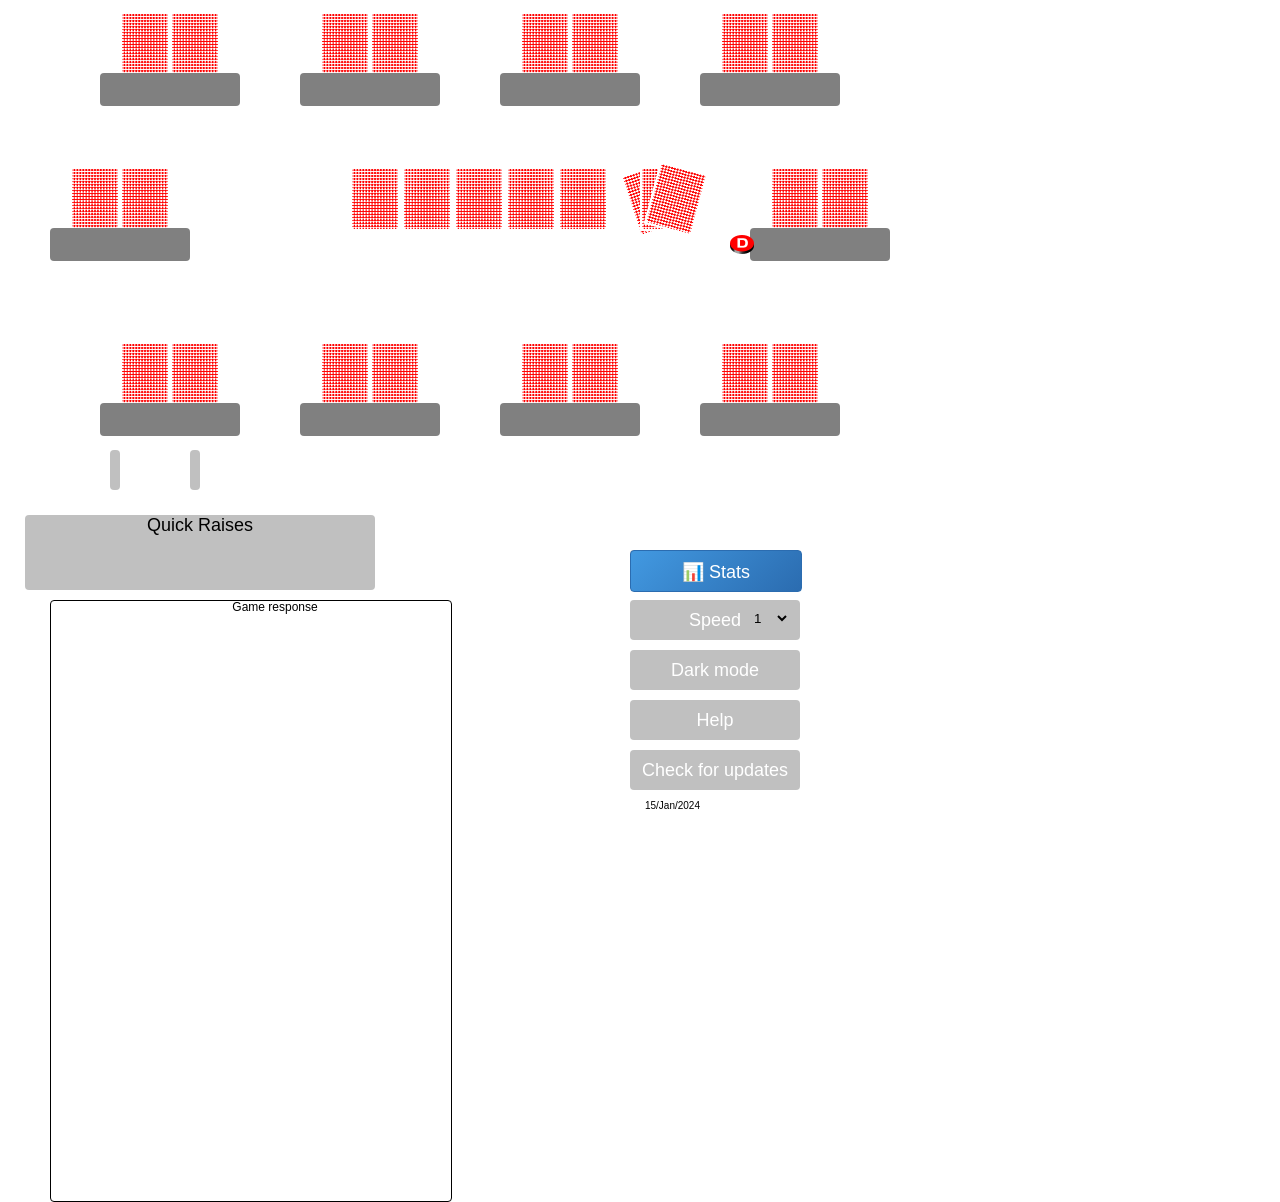
==== poker.html @ aac0b5a4 "Initial commit: JS_CSS_Poker base game" ====
<!doctype html>
<html lang="en">
<head>
   <title>The Poker Game</title>
   <meta http-equiv="Content-type" content="text/html; charset=utf-8" />
   <link rel="stylesheet" href="static/css/text.css" type="text/css">
   <!-- -->
   <link rel="stylesheet" href="static/css/poker.css" type="text/css">

   <link rel="shortcut icon" href="static/images/chip5.png" />
   <link rel="stylesheet" href="static/css/phone.css" type="text/css"
         media="only screen and (max-width: 1400px)">
   <script charset="UTF-8" src=static/js/jsholdem/poker.js></script>
   <script charset="UTF-8" src=static/js/jsholdem/hands.js></script>
   <script charset="UTF-8" src=static/js/jsholdem/bot.js></script>
   <script charset="UTF-8" src=static/js/gui_if.js></script>
   <!-- Coach Overlay -->
   <link rel="stylesheet" href="static/css/coach-overlay.css">
   <script src="static/js/coach-overlay.js"></script>
</head>
<body onload="parent.init()">
    <div id="poker_table" class="poker-table" data-uid="">
        <div id="seat0" class="seat">
            <div class="holecards">
                <div class="card holecard1"></div>
                <div class="card holecard2"></div>
            </div>
            <div class="name-chips">
                <div class="player-name"></div>
                <div class="chips"></div>
            </div>
            <div class="bet"></div>
        </div>
        <div id="seat1" class="seat">
            <div class="holecards">
                <div class="card holecard1"></div>
                <div class="card holecard2"></div>
            </div>
            <div class="name-chips">
                <div class="player-name"></div>
                <div class="chips"></div>
            </div>
            <div class="bet"></div>
        </div>
        <div id="seat2" class="seat">
            <div class="holecards">
                <div class="card holecard1"></div>
                <div class="card holecard2"></div>
            </div>
            <div class="name-chips">
                <div class="player-name"></div>
                <div class="chips"></div>
            </div>
            <div class="bet"></div>
        </div>
        <div id="seat3" class="seat">
            <div class="holecards">
                <div class="card holecard1"></div>
                <div class="card holecard2"></div>
            </div>
            <div class="name-chips">
                <div class="player-name"></div>
                <div class="chips"></div>
            </div>
            <div class="bet"></div>
        </div>
        <div id="seat4" class="seat">
            <div class="holecards">
                <div class="card holecard1"></div>
                <div class="card holecard2"></div>
            </div>
            <div class="name-chips">
                <div class="player-name"></div>
                <div class="chips"></div>
            </div>
            <div class="bet"></div>
        </div>
        <div id="seat5" class="seat">
            <div class="holecards">
                <div class="card holecard1"></div>
                <div class="card holecard2"></div>
            </div>
            <div class="name-chips">
                <div class="player-name"></div>
                <div class="chips"></div>
            </div>
            <div class="bet"></div>
        </div>
        <div id="seat6" class="seat">
            <div class="holecards">
                <div class="card holecard1"></div>
                <div class="card holecard2"></div>
            </div>
            <div class="name-chips">
                <div class="player-name"></div>
                <div class="chips"></div>
            </div>
            <div class="bet"></div>
        </div>
        <div id="seat7" class="seat">
            <div class="holecards">
                <div class="card holecard1"></div>
                <div class="card holecard2"></div>
            </div>
            <div class="name-chips">
                <div class="player-name"></div>
                <div class="chips"></div>
            </div>
            <div class="bet"></div>
        </div>
        <div id="seat8" class="seat">
            <div class="holecards">
                <div class="card holecard1"></div>
                <div class="card holecard2"></div>
            </div>
            <div class="name-chips">
                <div class="player-name"></div>
                <div class="chips"></div>
            </div>
            <div class="bet"></div>
        </div>
        <div id="seat9" class="seat">
            <div class="holecards">
                <div class="card holecard1"></div>
                <div class="card holecard2"></div>
            </div>
            <div class="name-chips">
                <div class="player-name"></div>
                <div class="chips"></div>
            </div>
            <div class="bet"></div>
        </div>
        <div id="board">
            <div id="flop1" class="card boardcard"></div>
            <div id="flop2" class="card boardcard"></div>
            <div id="flop3" class="card boardcard"></div>
            <div id="turn" class="card boardcard"></div>
            <div id="river" class="card boardcard"></div>
            <div id="burn1" class="card boardcard"></div>
            <div id="burn2" class="card boardcard"></div>
            <div id="burn3" class="card boardcard"></div>
        </div>
        <div id="pot">
            <div id="current-pot"></div>
            <div id="total-pot"></div>
        </div>
    </div>
    <div id="button" class="seat6-button"></div>
    <div id="history"></div>
    <div id="action-options">
        <div id="fold-button" class="action-button"></div>
        <div id="call-button" class="action-button"></div>
    </div>
    <div id="setup-options">
        <div id="name-button" class="setup-button">Name</div>
        <div id="speed-button" class="setup-button">Speed
           <div id="speed-selector">
              <select id="speed-options">
                 <option value="0">1</option>
                 <option value="1">2</option>
                 <option value="2">3</option>
                 <option value="3">4</option>
                 <option value="4">5</option>
              </select>
           </div>
        </div>
        <div id="mode-button" class="setup-button">Dark mode</div>
        <div id="help-button" class="setup-button">Help</div>
        <div id="check-button" class="setup-button">Check for updates</div>
    </div>
    <div id="quick-raises">Quick Raises</div>
    <div id="game-response" class="response-normal">Game response</div>
    <div id="production-code">15/Jan/2024</div>
    <div id="modal-box"></div>
</body>
</html>
---- static/css/text.css ----
/* - for - */

h1 {
    font-family: Garamond, Baskerville, Baskerville Old Face, Hoefler Text, Times New Roman, serif;
    font-size: 24px;
    font-style: normal;
    font-variant: normal;
    font-weight: 500;
    line-height: 26.4px;
}
h2 {
    font-family: Garamond, Baskerville, Baskerville Old Face, Hoefler Text, Times New Roman, serif;
    font-size: 18px;
    font-style: normal;
    font-variant: normal;
    font-weight: 500;
    line-height: 20px;
    padding-top: 10px;
}
h3 {
    font-family: Garamond, Baskerville, Baskerville Old Face, Hoefler Text, Times New Roman, serif;
    font-size: 14px;
    font-style: normal;
    font-variant: normal;
    font-weight: 500;
    line-height: 15.4px;
}
p {
    font-family: Garamond, Baskerville, Baskerville Old Face, Hoefler Text, Times New Roman, serif;
    font-size: 14px;
    font-style: normal;
    font-variant: normal;
    font-weight: 400;
    line-height: 20px;
}
blockquote {
    font-family: Garamond, Baskerville, Baskerville Old Face, Hoefler Text, Times New Roman, serif;
    font-size: 21px;
    font-style: normal;
    font-variant: normal;
    font-weight: 400;
    line-height: 30px;
}
pre {
    font-family: Garamond, Baskerville, Baskerville Old Face, Hoefler Text, Times New Roman, serif;
    font-size: 13px;
    font-style: normal;
    font-variant: normal;
    font-weight: 400;
    line-height: 18.5667px;
}


#header-wrapper {
    background-color: #f0f2f3;
    margin: 50px 0 0;
    padding: 50px;
}

#header h1 {
    color: #2d2d2d;
    font: 300 48px / 56px source-sans-pro, sans-serif;
    margin: 0;
    text-align: center;
}

#header p {
    color: #5a5a5c;
    font: 300 24px / 36px source-sans-pro, sans-serif;
    text-align: center;
    width: 70%;
    margin: 20px auto 80px;
}

.row {
    padding: 0 20px;
}

#download {
    text-align: center;
}

.button {
    background-color: #008CBA;
    color: #fff;
    padding: 10px;
    font-size: 1.7em;
    font-weight: 400;
    margin: 0;
    text-align: center;
    border-radius: 8px;
}

.button1 {
    background-color: #008CBA;
    color: #fff;
    padding: 5px;
    text-align: center;
    border-radius: 8px;
}

#sub-wrapper {
    padding: 70px 0 0;
}

#sub-wrapper h2 {
    font: 300 24px source-sans-pro, sans-serif;
    margin-bottom: 22px;
}


.intro p {
    color: #4d4d4d;
    font-size: 27px;
    font-weight: 300;
    line-height: 42px;
    margin: 0 auto 80px;
}

.sub-intro p {
    color: #4f4f52;
    font: 300 18px / 30px source-sans-pro, sans-serif;
    margin-bottom: 30px;
    text-rendering: optimizeLegibility;
}

.last-row {
    padding-bottom: 50px;
}
.on-white {
    color: #8a8b8c;
}
---- static/css/poker.css ----
html {
    font-family: sans-serif;
}


.poker-table {
    background-repeat: no-repeat;
    left: 100px;
    position: absolute;
    height: 411px;
    width: 745px;
}

.seat {
    height: 150px;
    position: absolute;
    width: 150px;
}

#button {
    background-image: url('../images/dealerbutton.png');
    background-repeat: no-repeat;
    background-size: 100%;
    height: 19px;
    position: absolute;
    width: 24px;
}

.name-chips {
    background-color: gray;
    border-radius: 4px;
    color: white;
    font-size: 14px;
    height: 33px;
    position: absolute;
    text-align: center;
    top: 65px;
    width: 140px;
}

.player-name {
    width: 100%;
}

.card {
    background-image: url('../images/cardback.png');
    background-size: 100%;
    border-radius: 4px;
    height: 73px;
    width: 50px;
}

.card:hover {
    scale: 1.5;
    translate: 0% -40%
}

.holecards {
    float: left;
    height: 73px;
    left: 20px;
    position: absolute;
    top: 3px;
    width: 102px;
}

.holecard1 {
    left: 0px;
    position: absolute;
}

.holecard2 {
    left: 50px;
    position: absolute;
}


.bet {
    color: white;
    font-size: 12px;
    left: 40px;
    position: absolute;
    top: 0px;
    text-shadow: -1px 0     black, 0 1px     black, 1px 0     black, 0 -1px     black;
    text-shadow: -1px 0 1px black, 0 1px 1px black, 1px 0 1px black, 0 -1px 1px black;
}

#seat0 {
    left: 0px;
    top:  330px;
}
.seat0-button {
    left: 235px;
    top:  410px;
}
#seat0 .bet {
    top: -20px;
}

#seat1 {
    left:  -50px;
    top: 155px;
}
.seat1-button {
    left: 185px;
    top:  235px;
}
#seat1 .bet {
    top: 100px;
}

#seat2 {
    left: 0px;
    top:  0px;
}
.seat2-button {
    left: 235px;
    top:   80px;
}
#seat2 .bet {
    top: 100px;
}

#seat3 {
    left: 200px;
    top:    0px;
}

.seat3-button {
    left: 280px;
    top:   80px;
}
#seat3 .bet {
    top: 100px;
}

#seat4 {
    left: 400px;
    top:    0px;
}

.seat4-button {
    left: 480px;
    top:   80px;
}
#seat4 .bet {
    top: 100px;
}

#seat5 {
    left: 600px;
    top:    0px;
}

.seat5-button {
    left: 680px;
    top:   80px;
}
#seat5 .bet {
    top: 100px;
}

#seat6 {
    left: 650px;
    top:  155px;
}
.seat6-button {
    left: 730px;
    top:  235px;
}
#seat6 .bet {
    top: 100px;
}

#seat7 {
    left: 600px;
    top:  330px;
}
.seat7-button {
    left: 680px;
    top:  410px;
}
#seat7 .bet {
    top: -20px;
}

#seat8 {
    left: 400px;
    top:  330px;
}
.seat8-button {
    left: 480px;
    top:  410px;
}
#seat8 .bet {
    top: -20px;
}

#seat9 {
    left: 200px;
    top:  330px;
}
.seat9-button {
    left: 280px;
    top:  410px;
}
#seat9 .bet {
    top: -20px;
}


#board {
    left: 250px;
    position: absolute;
    top:  168px;
}

#pot {
    color: white;
    font-size: 16px;
    left: 325px;
    position: absolute;
    text-align: center;
    top: 245px;
}

.boardcard {
    height: 73px;
    left: 0px;
    background-repeat: no-repeat;
    position: absolute;
    top: -10px;
    width: 50px;
}

#flop1 {
}

#flop2 {
    left: 52px;
}

#flop3 {
    left: 104px;
}

#turn {
    left: 156px;
}

#river {
    left: 208px;
}

#burn1 {
    left: 280px;
    rotate: -18deg;
}
#burn2 {
    left: 290px;
}
#burn3 {
    left: 300px;
    rotate: 15deg;
}

#action-options {
    height: 100px;
    left: 110px;
    position: absolute;
    top: 450px;
    width: 500px;
}

.action-button {
    background-color: silver;
    border-radius: 4px;
    color: white;
    cursor: pointer;
    font-size: 18px;
    height: 30px;
    left: 0px;
    padding: 10px 5px 0 5px;
    position: absolute;
    top: 0px;
}

#setup-options {
    height: 400px;
    left: 900px;
    position: absolute;
    top: 400px;
    width: 200px;
}

.setup-button {
    background-color: silver;
    border-radius: 4px;
    color: white;
    cursor: pointer;
    font-size: 18px;
    height: 30px;
    left: 0px;
    padding: 10px 5px 0px 5px;
    position: absolute;
    text-align: center;
    top: 0px;
    width: 160px;
}
.setup-button:hover {
    box-shadow: 3px 3px 4px #000000;
}

#speed-button {
    cursor: default;
    top: 50px;
}

select {
    background-color: silver;
    background: silver;
    border-radius: 4px;
    border: none;
    cursor: pointer;
    position: absolute;
    right: 10px;
    top: 10px;
    width: 3em;
}

#mode-button {
    top: 100px;
}

#help-button {
    top: 150px;
}

#check-button {
    top: 200px;
}

#history {
    border-color: black;
    border-radius: 4px;
    border-style: solid;
    border-width: 1px;
    font-size: 10px;
    height: 600px;
    left: 50px;
    position: absolute;
    top: 600px;
    width: 400px;
}

#game-response {
    border: none;
    color: black;
    font-size: 12px;
    height: 300px;
    left: 900px;
    position: absolute;
    text-align: center;
    top: 5px;
    width: 600px;
}

#production-code {
    color: black;
    font-size: 10px;
    height: 20px;
    left: 900px;
    position: absolute;
    text-align: right;
    top: 310px;
    width: 600px;
}

.response-normal {
    background-color: transparent;
}


.response-warning {
    background-color: #FF0000;
}

#fold-button:hover {
    box-shadow: 3px 3px 4px #000000;
}

#call-button {
    left: 80px;
}

#call-button:hover {
    box-shadow: 3px 3px 4px #000000;
}

#quick-raises {
    background-color: silver;
    border-radius: 4px;
    font-size: 18px;
    height: 75px;
    left: 25px;
    position: absolute;
    text-align: center;
    top: 515px;
    width: 350px;
}
#quick-raises a:link {
    color: white;
    text-decoration: none;
}
#quick-raises a:hover {
    color: white;
    text-shadow: 3px 3px 4px #000000;
}


#modal-box {
    background-color: silver;
    display: none;
    font-size: 12px;
    height: 100%;
    left: 0px;
    overflow: auto; /* Enable scroll */
    position: fixed;
    text-align: center;
    top: 0px;
    width: 100%;
    z-index: 1;  /* Stay on top */
}

#modal-box a:link {
    color: white;
    text-decoration: none;
}
#modal-box a:hover {
    color: white;
    text-shadow: 3px 3px 4px #000000;
}
---- static/css/phone.css ----
@media only screen and (max-width:1400px), only screen and (max-device-width: 840px) {

#setup-options {
    height: 400px;
    left: 630px;
    position: absolute;
    top: 550px;
    width: 160px;
}


#game-response {
    border: none;
    color: black;
    font-size: 12px;
    height: 150px;
    left: 25px;
    position: absolute;
    text-align: center;
    top: 600px;
    width: 500px;
}

#production-code {
    color: black;
    font-size: 10px;
    height: 20px;
    left: 100px;
    position: absolute;
    text-align: right;
    top: 800px;
    width: 600px;
}
---- static/css/coach-overlay.css ----
/* Coach Overlay Styles for Poker Trainer V2 */

.coach-overlay {
    position: fixed;
    top: 0;
    left: 0;
    width: 100%;
    height: 100%;
    background-color: rgba(0, 0, 0, 0.8);
    display: flex;
    justify-content: center;
    align-items: center;
    z-index: 10000;
    font-family: Arial, sans-serif;
}

.coach-modal {
    background: linear-gradient(135deg, #1e2328 0%, #2d3439 100%);
    border-radius: 15px;
    box-shadow: 0 10px 30px rgba(0, 0, 0, 0.5);
    max-width: 800px;
    max-height: 80vh;
    overflow-y: auto;
    border: 2px solid #4a5568;
    color: white;
    animation: modalSlideIn 0.3s ease-out;
}

@keyframes modalSlideIn {
    from {
        transform: scale(0.8) translateY(-20px);
        opacity: 0;
    }
    to {
        transform: scale(1) translateY(0);
        opacity: 1;
    }
}

.preflop-modal {
    border-top: 4px solid #48bb78;
}

.postflop-modal {
    border-top: 4px solid #4299e1;
}

.stats-modal {
    border-top: 4px solid #ed8936;
}

.coach-header {
    display: flex;
    justify-content: space-between;
    align-items: center;
    padding: 20px 25px 15px 25px;
    border-bottom: 1px solid #4a5568;
    background: rgba(255, 255, 255, 0.05);
    border-radius: 15px 15px 0 0;
}

.coach-header h3 {
    margin: 0;
    font-size: 24px;
    font-weight: bold;
}

.coach-close {
    background: none;
    border: none;
    color: #a0aec0;
    font-size: 28px;
    cursor: pointer;
    padding: 0;
    width: 30px;
    height: 30px;
    display: flex;
    align-items: center;
    justify-content: center;
    border-radius: 50%;
    transition: all 0.2s;
}

.coach-close:hover {
    background-color: rgba(255, 255, 255, 0.1);
    color: white;
}

.coach-content {
    padding: 25px;
}

.position-info {
    display: flex;
    justify-content: space-between;
    align-items: center;
    margin-bottom: 20px;
    padding: 15px;
    background: rgba(255, 255, 255, 0.05);
    border-radius: 10px;
}

.position-label {
    font-size: 18px;
    font-weight: bold;
    color: #e2e8f0;
}

.correctness {
    font-size: 16px;
    font-weight: bold;
    padding: 8px 16px;
    border-radius: 8px;
}

.correctness.correct {
    background-color: rgba(72, 187, 120, 0.2);
    border: 1px solid #48bb78;
    color: #48bb78;
}

.correctness.mistake {
    background-color: rgba(245, 101, 101, 0.2);
    border: 1px solid #f56565;
    color: #f56565;
}

.range-container {
    margin: 20px 0;
}

.range-container h4 {
    margin: 0 0 15px 0;
    font-size: 18px;
    color: #e2e8f0;
    text-align: center;
}

.range-grid {
    display: inline-block;
    border: 2px solid #4a5568;
    border-radius: 8px;
    overflow: hidden;
    margin: 0 auto;
    background: #1a202c;
}

.range-row {
    display: flex;
}

.range-cell {
    width: 28px;
    height: 28px;
    display: flex;
    align-items: center;
    justify-content: center;
    font-size: 10px;
    font-weight: bold;
    border: 1px solid #2d3748;
    color: #a0aec0;
    background: #2d3748;
}

.range-cell.header {
    background: #4a5568;
    color: #e2e8f0;
    font-weight: bold;
}

.range-cell.pair {
    background: #742a2a;
    color: #fed7d7;
}

.range-cell.pair.in-range {
    background: #c53030;
    color: white;
}

.range-cell.suited {
    background: #1a365d;
    color: #bee3f8;
}

.range-cell.suited.in-range {
    background: #2b6cb0;
    color: white;
}

.range-cell.offsuit {
    background: #22543d;
    color: #c6f6d5;
}

.range-cell.offsuit.in-range {
    background: #38a169;
    color: white;
}

.range-cell.player-hand {
    border: 3px solid #ed8936 !important;
    box-shadow: 0 0 10px rgba(237, 137, 54, 0.6);
    animation: pulse 2s infinite;
}

@keyframes pulse {
    0%, 100% {
        box-shadow: 0 0 10px rgba(237, 137, 54, 0.6);
    }
    50% {
        box-shadow: 0 0 20px rgba(237, 137, 54, 0.9);
    }
}

.explanation {
    margin: 20px 0;
    padding: 15px;
    background: rgba(255, 255, 255, 0.05);
    border-radius: 8px;
    font-size: 14px;
    line-height: 1.5;
    color: #e2e8f0;
}

.legend {
    display: flex;
    flex-wrap: wrap;
    gap: 15px;
    margin-top: 20px;
    padding: 15px;
    background: rgba(255, 255, 255, 0.03);
    border-radius: 8px;
}

.legend-item {
    display: flex;
    align-items: center;
    gap: 8px;
    font-size: 12px;
    color: #a0aec0;
}

.legend-color {
    width: 16px;
    height: 16px;
    border-radius: 3px;
    border: 1px solid #4a5568;
}

.legend-color.pair {
    background: #c53030;
}

.legend-color.suited {
    background: #2b6cb0;
}

.legend-color.offsuit {
    background: #38a169;
}

.legend-color.player-hand {
    background: #ed8936;
    border-color: #ed8936;
}

/* Post-flop styles */
.hand-strength, .board-texture, .recommendation {
    margin: 20px 0;
    padding: 15px;
    background: rgba(255, 255, 255, 0.05);
    border-radius: 10px;
}

.hand-strength h4, .board-texture h4, .recommendation h4 {
    margin: 0 0 12px 0;
    font-size: 16px;
    color: #e2e8f0;
}

.strength-info {
    display: flex;
    justify-content: space-between;
    align-items: center;
}

.hand-name {
    font-size: 18px;
    font-weight: bold;
    color: #e2e8f0;
}

.strength-level {
    padding: 6px 12px;
    border-radius: 6px;
    font-size: 12px;
    font-weight: bold;
    text-transform: uppercase;
}

.strength-level.monster {
    background: rgba(147, 51, 234, 0.2);
    border: 1px solid #9333ea;
    color: #c084fc;
}

.strength-level.strong {
    background: rgba(72, 187, 120, 0.2);
    border: 1px solid #48bb78;
    color: #68d391;
}

.strength-level.medium {
    background: rgba(237, 137, 54, 0.2);
    border: 1px solid #ed8936;
    color: #f6ad55;
}

.strength-level.draw {
    background: rgba(66, 153, 225, 0.2);
    border: 1px solid #4299e1;
    color: #63b3ed;
}

.strength-level.weak {
    background: rgba(245, 101, 101, 0.2);
    border: 1px solid #f56565;
    color: #fc8181;
}

.texture-info {
    display: flex;
    gap: 10px;
    flex-wrap: wrap;
}

.texture {
    padding: 6px 12px;
    background: rgba(113, 128, 150, 0.2);
    border: 1px solid #718096;
    border-radius: 6px;
    font-size: 12px;
    font-weight: bold;
    color: #cbd5e0;
}

.feature {
    padding: 4px 8px;
    background: rgba(66, 153, 225, 0.2);
    border: 1px solid #4299e1;
    border-radius: 4px;
    font-size: 10px;
    color: #63b3ed;
}

.rec-content {
    display: flex;
    align-items: center;
    gap: 12px;
    margin-bottom: 10px;
}

.rec-icon {
    font-size: 24px;
}

.rec-text {
    font-size: 16px;
    font-weight: bold;
    color: #e2e8f0;
}

.reasoning {
    font-size: 14px;
    line-height: 1.5;
    color: #a0aec0;
    padding: 10px;
    background: rgba(255, 255, 255, 0.03);
    border-radius: 6px;
}

/* Stats modal styles */
.stats-section {
    margin: 20px 0;
    padding: 15px;
    background: rgba(255, 255, 255, 0.05);
    border-radius: 10px;
}

.stats-section h4 {
    margin: 0 0 12px 0;
    font-size: 16px;
    color: #e2e8f0;
}

.stat-row {
    padding: 8px 0;
    font-size: 14px;
    color: #a0aec0;
    border-bottom: 1px solid rgba(255, 255, 255, 0.1);
}

.stat-row:last-child {
    border-bottom: none;
}

.reset-stats {
    background: linear-gradient(135deg, #e53e3e 0%, #c53030 100%);
    border: none;
    color: white;
    padding: 10px 20px;
    border-radius: 8px;
    cursor: pointer;
    font-size: 14px;
    font-weight: bold;
    transition: all 0.2s;
    margin-top: 15px;
}

.reset-stats:hover {
    background: linear-gradient(135deg, #c53030 0%, #9c2626 100%);
    transform: translateY(-1px);
}

/* Stats button in setup panel */
#coach-stats-button {
    background: linear-gradient(135deg, #4299e1 0%, #2b6cb0 100%);
    color: white;
    border: 1px solid #2b6cb0;
    cursor: pointer;
    transition: all 0.2s;
}

#coach-stats-button:hover {
    background: linear-gradient(135deg, #3182ce 0%, #2c5282 100%);
    transform: translateY(-1px);
}

/* Responsive design */
@media (max-width: 900px) {
    .coach-modal {
        margin: 10px;
        max-width: calc(100% - 20px);
        max-height: calc(100vh - 20px);
    }
    
    .range-grid {
        transform: scale(0.9);
    }
    
    .coach-content {
        padding: 15px;
    }
    
    .legend {
        flex-direction: column;
        gap: 10px;
    }
}

@media (max-width: 600px) {
    .coach-modal {
        margin: 5px;
        max-width: calc(100% - 10px);
    }
    
    .range-grid {
        transform: scale(0.8);
    }
    
    .range-cell {
        width: 24px;
        height: 24px;
        font-size: 9px;
    }
    
    .position-info {
        flex-direction: column;
        gap: 10px;
        text-align: center;
    }
    
    .strength-info {
        flex-direction: column;
        gap: 8px;
        text-align: center;
    }
    
    .rec-content {
        flex-direction: column;
        text-align: center;
        gap: 8px;
    }
}
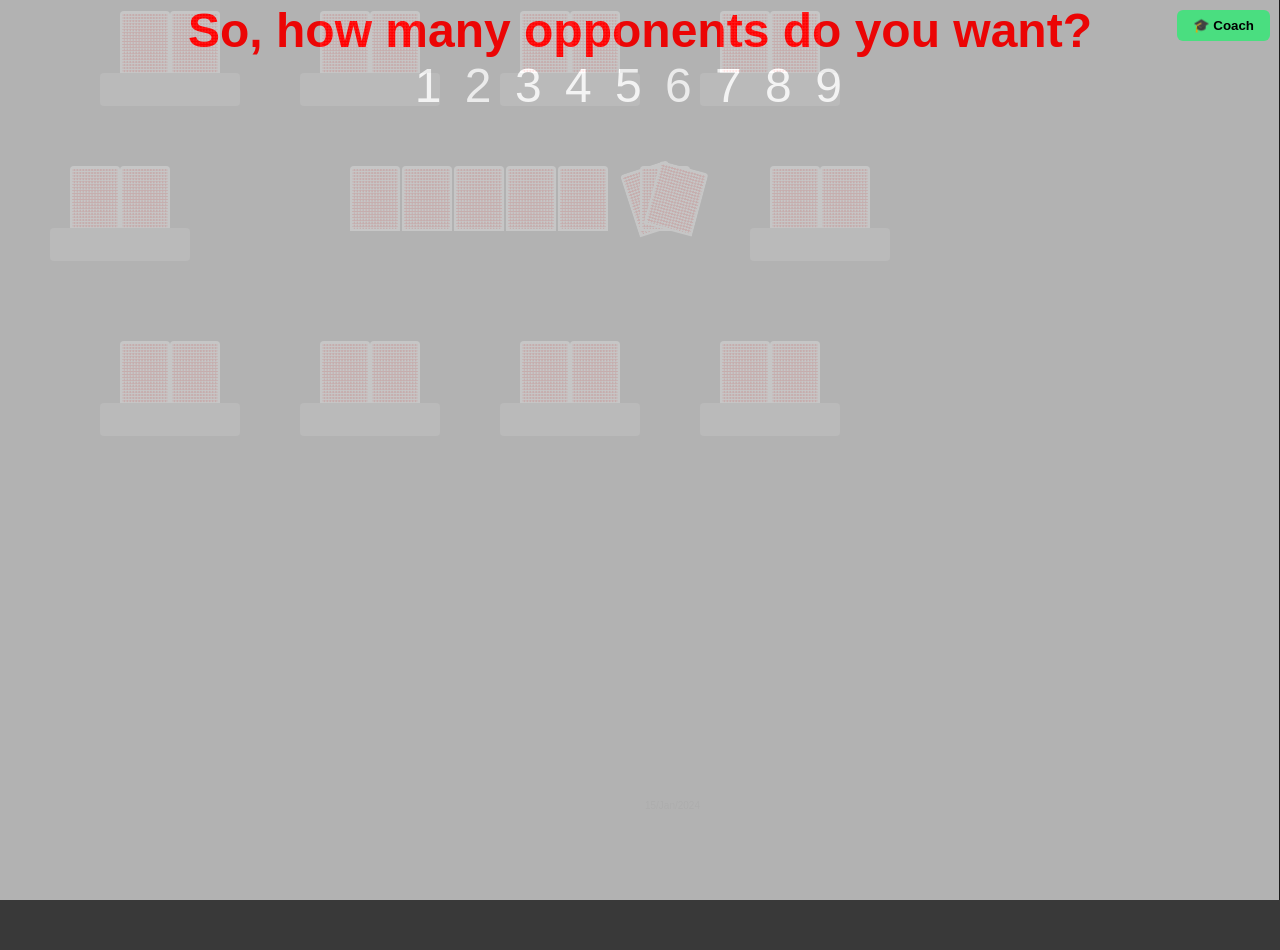
==== commit ad3a3c18: "Replace coach with v0 panel system (HTML grid, side panel, ranges, stats)" ====
--- a/poker.html
+++ b/poker.html
@@ -14,9 +14,11 @@
    <script charset="UTF-8" src=static/js/jsholdem/hands.js></script>
    <script charset="UTF-8" src=static/js/jsholdem/bot.js></script>
    <script charset="UTF-8" src=static/js/gui_if.js></script>
-   <!-- Coach Overlay -->
-   <link rel="stylesheet" href="static/css/coach-overlay.css">
-   <script src="static/js/coach-overlay.js"></script>
+   <!-- Coach System -->
+   <link rel="stylesheet" href="static/css/coach.css">
+   <script src="static/js/ranges.js"></script>
+   <script src="static/js/stats.js"></script>
+   <script src="static/js/coach.js"></script>
 </head>
 <body onload="parent.init()">
     <div id="poker_table" class="poker-table" data-uid="">
@@ -172,5 +174,69 @@
     <div id="game-response" class="response-normal">Game response</div>
     <div id="production-code">15/Jan/2024</div>
     <div id="modal-box"></div>
+
+    <!-- Coach Toggle Button -->
+    <button id="toggle-coach-btn">🎓 Coach</button>
+
+    <!-- Coach Panel -->
+    <div id="coach-panel" class="panel">
+        <div class="panel-header">
+            <h3>🎓 Coach</h3>
+            <button id="close-coach">&times;</button>
+        </div>
+        <div id="coach-content">
+            <div id="preflop-advice" class="advice-section">
+                <h4>Pre-flop Analysis</h4>
+                <div id="range-grid"></div>
+                <div id="preflop-feedback">
+                    <p>Play a hand to see pre-flop analysis...</p>
+                </div>
+            </div>
+            <div id="postflop-advice" class="advice-section">
+                <h4>Post-flop Analysis</h4>
+                <div id="postflop-feedback">
+                    <p>Post-flop analysis will appear here...</p>
+                </div>
+            </div>
+        </div>
+    </div>
+
+    <!-- Stats Panel -->
+    <div id="stats-panel" class="panel">
+        <div class="panel-header">
+            <h3>📊 Statistics</h3>
+            <button id="close-stats">&times;</button>
+        </div>
+        <div id="stats-content">
+            <div class="stats-overview">
+                <div class="stat-item">
+                    <label>Overall Accuracy</label>
+                    <div id="overall-accuracy" class="stat-value">0%</div>
+                </div>
+                <div class="stat-item">
+                    <label>Hands Played</label>
+                    <div id="hands-played" class="stat-value">0</div>
+                </div>
+            </div>
+            <div class="position-stats">
+                <h4>Accuracy by Position</h4>
+                <div id="position-breakdown"></div>
+            </div>
+            <button id="reset-stats-btn" class="btn danger">Reset Stats</button>
+        </div>
+    </div>
+
+    <!-- Initialize Coach System -->
+    <script>
+        // Initialize the coach system when page loads
+        document.addEventListener('DOMContentLoaded', function() {
+            if (typeof Coach !== 'undefined') {
+                Coach.initialize();
+            }
+            if (typeof Stats !== 'undefined') {
+                Stats.initialize();
+            }
+        });
+    </script>
 </body>
 </html>
--- a/static/css/coach.css
+++ b/static/css/coach.css
@@ -0,0 +1,432 @@
+/* Coach Panel Styles for Poker Trainer V2 */
+/* Extracted from v0 style.css and adapted for right-side sliding panel */
+
+/* Panels */
+.panel {
+    position: fixed;
+    top: 0;
+    right: -400px;
+    width: 400px;
+    height: 100vh;
+    background: rgba(0, 0, 0, 0.95);
+    backdrop-filter: blur(20px);
+    border-left: 1px solid rgba(255, 255, 255, 0.1);
+    transition: right 0.3s ease;
+    z-index: 1000;
+    overflow-y: auto;
+    font-family: 'Segoe UI', Tahoma, Geneva, Verdana, sans-serif;
+}
+
+.panel.open {
+    right: 0;
+}
+
+.panel-header {
+    display: flex;
+    justify-content: space-between;
+    align-items: center;
+    padding: 1rem;
+    border-bottom: 1px solid rgba(255, 255, 255, 0.1);
+    background: rgba(255, 255, 255, 0.03);
+}
+
+.panel-header h3 {
+    font-size: 1.3rem;
+    color: #ffd700;
+    margin: 0;
+}
+
+#close-coach, #close-stats {
+    background: none;
+    border: none;
+    color: white;
+    font-size: 1.5rem;
+    cursor: pointer;
+    padding: 0.5rem;
+    border-radius: 4px;
+    transition: background-color 0.2s;
+}
+
+#close-coach:hover, #close-stats:hover {
+    background-color: rgba(255, 255, 255, 0.1);
+}
+
+/* Coach Panel */
+#coach-content {
+    padding: 1rem;
+    color: white;
+}
+
+.advice-section {
+    margin-bottom: 2rem;
+}
+
+.advice-section h4 {
+    color: #ffd700;
+    margin-bottom: 1rem;
+    font-size: 1.1rem;
+}
+
+/* Range Grid */
+#range-grid {
+    display: grid;
+    grid-template-columns: repeat(13, 1fr);
+    gap: 2px;
+    margin-bottom: 1rem;
+    max-width: 350px;
+}
+
+.range-cell {
+    aspect-ratio: 1;
+    display: flex;
+    align-items: center;
+    justify-content: center;
+    font-size: 0.7rem;
+    font-weight: bold;
+    border-radius: 2px;
+    cursor: pointer;
+    transition: all 0.2s ease;
+    color: white;
+}
+
+.range-cell.pair {
+    background: #e74c3c;
+    color: white;
+}
+
+.range-cell.suited {
+    background: #27ae60;
+    color: white;
+}
+
+.range-cell.offsuit {
+    background: #2980b9;
+    color: white;
+}
+
+.range-cell.not-in-range {
+    background: #374151;
+    color: #9ca3af;
+    opacity: 0.6;
+}
+
+.range-cell.player-hand {
+    border: 3px solid #ffd700 !important;
+    box-shadow: 0 0 15px rgba(255, 215, 0, 0.6) !important;
+    animation: pulse-highlight 2s infinite;
+    position: relative;
+    z-index: 2;
+}
+
+@keyframes pulse-highlight {
+    0%, 100% { 
+        border-color: #ffd700;
+        box-shadow: 0 0 15px rgba(255, 215, 0, 0.6);
+    }
+    50% { 
+        border-color: #ff8c00;
+        box-shadow: 0 0 25px rgba(255, 140, 0, 0.8);
+    }
+}
+
+/* Feedback Styles */
+.feedback-header {
+    display: flex;
+    align-items: center;
+    gap: 0.5rem;
+    margin-bottom: 1rem;
+    padding: 0.75rem;
+    border-radius: 6px;
+    font-weight: bold;
+}
+
+.feedback-header.correct {
+    background: rgba(34, 197, 94, 0.15);
+    border: 1px solid #22c55e;
+    color: #4ade80;
+}
+
+.feedback-header.incorrect {
+    background: rgba(239, 68, 68, 0.15);
+    border: 1px solid #ef4444;
+    color: #f87171;
+}
+
+.feedback-header.suggestion {
+    background: rgba(59, 130, 246, 0.15);
+    border: 1px solid #3b82f6;
+    color: #60a5fa;
+}
+
+.feedback-icon {
+    font-size: 1.2rem;
+}
+
+.feedback-status {
+    font-size: 1rem;
+}
+
+.feedback-details {
+    margin-bottom: 1rem;
+}
+
+.feedback-details p {
+    margin: 0.5rem 0;
+    color: #e5e7eb;
+    font-size: 0.9rem;
+}
+
+.feedback-details strong {
+    color: #f9fafb;
+}
+
+.feedback-reasoning {
+    background: rgba(255, 255, 255, 0.05);
+    padding: 1rem;
+    border-radius: 6px;
+    border-left: 4px solid #6b7280;
+    color: #d1d5db;
+    font-size: 0.9rem;
+    line-height: 1.5;
+}
+
+/* Stats Panel */
+#stats-content {
+    padding: 1rem;
+    color: white;
+}
+
+.stats-overview {
+    display: grid;
+    grid-template-columns: 1fr 1fr;
+    gap: 1rem;
+    margin-bottom: 2rem;
+}
+
+.stat-item {
+    background: rgba(255, 255, 255, 0.05);
+    padding: 1rem;
+    border-radius: 8px;
+    text-align: center;
+}
+
+.stat-item label {
+    display: block;
+    font-size: 0.9rem;
+    color: #9ca3af;
+    margin-bottom: 0.5rem;
+}
+
+.stat-value {
+    font-size: 1.5rem;
+    font-weight: bold;
+    color: #4ade80;
+}
+
+.position-stats h4 {
+    color: #ffd700;
+    margin-bottom: 1rem;
+    font-size: 1.1rem;
+}
+
+.position-stat {
+    display: flex;
+    justify-content: space-between;
+    align-items: center;
+    padding: 0.5rem;
+    margin-bottom: 0.5rem;
+    background: rgba(255, 255, 255, 0.05);
+    border-radius: 6px;
+}
+
+.position-name {
+    font-weight: bold;
+    color: #f3f4f6;
+}
+
+.position-accuracy {
+    color: #4ade80;
+    font-weight: bold;
+}
+
+/* Button Styles */
+.btn {
+    padding: 0.5rem 1rem;
+    border: none;
+    border-radius: 6px;
+    background: linear-gradient(135deg, #4f46e5, #7c3aed);
+    color: white;
+    font-weight: 600;
+    cursor: pointer;
+    transition: all 0.3s ease;
+}
+
+.btn:hover {
+    transform: translateY(-2px);
+    box-shadow: 0 4px 12px rgba(79, 70, 229, 0.4);
+}
+
+.btn.danger {
+    background: linear-gradient(135deg, #dc2626, #b91c1c);
+}
+
+/* Toggle Coach Button (fixed position) */
+#toggle-coach-btn {
+    position: fixed;
+    top: 10px;
+    right: 10px;
+    z-index: 9999;
+    padding: 8px 16px;
+    background: #4ade80;
+    color: #000;
+    border: none;
+    border-radius: 6px;
+    cursor: pointer;
+    font-weight: bold;
+    transition: all 0.3s ease;
+}
+
+#toggle-coach-btn:hover {
+    background: #22c55e;
+    transform: translateY(-1px);
+    box-shadow: 0 2px 8px rgba(34, 197, 94, 0.4);
+}
+
+/* Session Stats (if added dynamically) */
+.session-stats {
+    margin-bottom: 2rem;
+}
+
+.session-stat-grid {
+    display: grid;
+    grid-template-columns: 1fr 1fr;
+    gap: 1rem;
+    margin-top: 1rem;
+}
+
+.session-stat {
+    background: rgba(255, 255, 255, 0.05);
+    padding: 0.75rem;
+    border-radius: 6px;
+    text-align: center;
+}
+
+.stat-label {
+    display: block;
+    font-size: 0.8rem;
+    color: #9ca3af;
+    margin-bottom: 0.25rem;
+}
+
+.stat-value.excellent { color: #10b981; }
+.stat-value.good { color: #3b82f6; }
+.stat-value.average { color: #f59e0b; }
+.stat-value.needs-improvement { color: #ef4444; }
+
+.stat-value.hot-streak { color: #f59e0b; animation: pulse 1s infinite; }
+.stat-value.good-streak { color: #10b981; }
+.stat-value.building-streak { color: #3b82f6; }
+
+.position-info {
+    display: flex;
+    justify-content: space-between;
+    margin-bottom: 0.5rem;
+}
+
+.position-count {
+    font-size: 0.8rem;
+    color: #9ca3af;
+}
+
+.progress-bar {
+    width: 100%;
+    height: 6px;
+    background: rgba(255, 255, 255, 0.1);
+    border-radius: 3px;
+    overflow: hidden;
+    margin-top: 0.25rem;
+}
+
+.progress-fill {
+    height: 100%;
+    background: linear-gradient(90deg, #3b82f6, #10b981);
+    transition: width 0.3s ease;
+}
+
+@keyframes pulse {
+    0%, 100% { opacity: 1; }
+    50% { opacity: 0.7; }
+}
+
+/* Decision Feedback (temporary notifications) */
+.decision-feedback {
+    position: fixed;
+    top: 20px;
+    right: 20px;
+    background: rgba(0, 0, 0, 0.9);
+    color: white;
+    padding: 1rem 1.5rem;
+    border-radius: 8px;
+    display: flex;
+    align-items: center;
+    gap: 0.5rem;
+    font-weight: bold;
+    z-index: 1001;
+    transform: translateX(100%);
+    transition: transform 0.3s ease;
+    backdrop-filter: blur(10px);
+}
+
+.decision-feedback.show {
+    transform: translateX(0);
+}
+
+.decision-feedback.correct {
+    border-left: 4px solid #10b981;
+}
+
+.decision-feedback.incorrect {
+    border-left: 4px solid #ef4444;
+}
+
+.feedback-position {
+    font-size: 0.9rem;
+    opacity: 0.7;
+}
+
+/* Responsive Design */
+@media (max-width: 768px) {
+    .panel {
+        width: 100vw;
+        right: -100vw;
+    }
+    
+    #toggle-coach-btn {
+        top: 5px;
+        right: 5px;
+        padding: 6px 12px;
+        font-size: 0.9rem;
+    }
+    
+    #coach-content {
+        padding: 0.75rem;
+    }
+    
+    #range-grid {
+        max-width: 280px;
+    }
+    
+    .range-cell {
+        font-size: 0.6rem;
+    }
+    
+    .stats-overview {
+        grid-template-columns: 1fr;
+        gap: 0.5rem;
+    }
+    
+    .session-stat-grid {
+        grid-template-columns: 1fr;
+        gap: 0.5rem;
+    }
+}
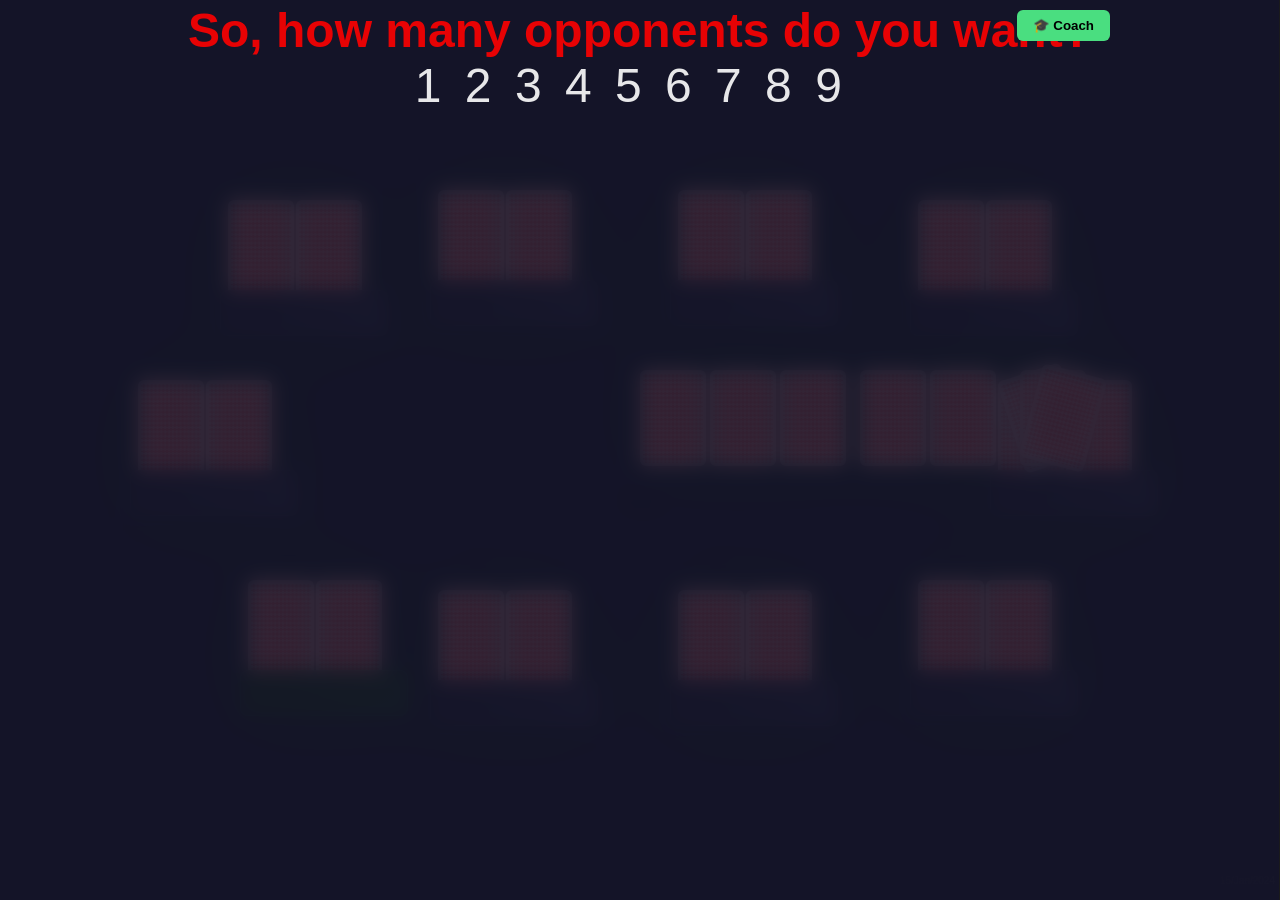
==== commit 3c799da2: "feat: modern UI overhaul — centered table, larger cards, modern buttons" ====
--- a/poker.html
+++ b/poker.html
@@ -6,6 +6,7 @@
    <link rel="stylesheet" href="static/css/text.css" type="text/css">
    <!-- -->
    <link rel="stylesheet" href="static/css/poker.css" type="text/css">
+   <link rel="stylesheet" href="static/css/modern.css" type="text/css">
 
    <link rel="shortcut icon" href="static/images/chip5.png" />
    <link rel="stylesheet" href="static/css/phone.css" type="text/css"
@@ -21,6 +22,7 @@
    <script src="static/js/coach.js"></script>
 </head>
 <body onload="parent.init()">
+  <div id="game-wrapper">
     <div id="poker_table" class="poker-table" data-uid="">
         <div id="seat0" class="seat">
             <div class="holecards">
@@ -148,6 +150,7 @@
         </div>
     </div>
     <div id="button" class="seat6-button"></div>
+  </div><!-- /game-wrapper -->
     <div id="history"></div>
     <div id="action-options">
         <div id="fold-button" class="action-button"></div>
--- a/static/css/modern.css
+++ b/static/css/modern.css
@@ -0,0 +1,446 @@
+/* Modern UI Override for JS_CSS_Poker — poker-trainer-v2 */
+/* Layered on top of poker.css without modifying core files */
+
+/* ========== GLOBAL LAYOUT ========== */
+html, body {
+    margin: 0;
+    padding: 0;
+    height: 100vh;
+    overflow: hidden;
+    font-family: 'Segoe UI', -apple-system, BlinkMacSystemFont, sans-serif;
+    background: #1a1a2e;
+}
+
+/* Container to center everything */
+#game-wrapper {
+    display: flex;
+    flex-direction: column;
+    align-items: center;
+    justify-content: center;
+    height: 100vh;
+    width: 100vw;
+    position: relative;
+}
+
+/* ========== TABLE ========== */
+.poker-table {
+    position: relative !important;
+    left: auto !important;
+    /* Scale up the table — original is 745×411 */
+    width: 900px !important;
+    height: 500px !important;
+    background-size: 100% 100% !important;
+    border-radius: 200px;
+    /* Glow effect */
+    filter: drop-shadow(0 0 40px rgba(0, 100, 0, 0.3));
+}
+
+/* ========== CARDS ========== */
+.card {
+    height: 96px !important;
+    width: 66px !important;
+    background-size: 100% 100% !important;
+    border-radius: 6px !important;
+    box-shadow: 0 2px 8px rgba(0, 0, 0, 0.5);
+    transition: transform 0.2s ease, box-shadow 0.2s ease;
+}
+
+.card:hover {
+    scale: 1.4 !important;
+    translate: 0% -30% !important;
+    box-shadow: 0 8px 25px rgba(0, 0, 0, 0.7);
+    z-index: 100;
+}
+
+.holecards {
+    height: 96px !important;
+    width: 134px !important;
+    left: 8px !important;
+    top: 0px !important;
+}
+
+.holecard2 {
+    left: 68px !important;
+}
+
+.boardcard {
+    height: 96px !important;
+    width: 66px !important;
+    top: -15px !important;
+    background-size: 100% 100% !important;
+}
+
+#flop2 { left: 70px !important; }
+#flop3 { left: 140px !important; }
+#turn  { left: 220px !important; }
+#river { left: 290px !important; }
+
+#burn1 { left: 370px !important; }
+#burn2 { left: 380px !important; }
+#burn3 { left: 390px !important; }
+
+#board {
+    left: 50% !important;
+    transform: translateX(-55%);
+    top: 185px !important;
+}
+
+/* ========== SEATS — scaled positions for 900×500 table ========== */
+.seat {
+    width: 160px !important;
+    height: 140px !important;
+}
+
+/* Name/chip labels */
+.name-chips {
+    background: linear-gradient(135deg, rgba(30, 30, 50, 0.9), rgba(50, 50, 80, 0.9)) !important;
+    border: 1px solid rgba(255, 255, 255, 0.15);
+    border-radius: 8px !important;
+    font-size: 13px !important;
+    height: auto !important;
+    min-height: 36px;
+    padding: 4px 8px;
+    top: 90px !important;
+    width: 150px !important;
+    box-shadow: 0 2px 10px rgba(0, 0, 0, 0.4);
+    backdrop-filter: blur(4px);
+}
+
+.player-name {
+    font-weight: 600;
+    letter-spacing: 0.3px;
+    color: #e8e8f0 !important;
+}
+
+.chips {
+    color: #ffd700 !important;
+    font-size: 12px;
+    font-weight: 500;
+}
+
+/* Seat positions — recalculated for 900×500 */
+/* Bottom center (player) */
+#seat0 {
+    left: 50px !important;
+    top: 380px !important;
+}
+.seat0-button { left: 290px !important; top: 455px !important; }
+#seat0 .bet { top: -25px !important; }
+#seat0 .name-chips {
+    background: linear-gradient(135deg, rgba(20, 60, 20, 0.9), rgba(30, 80, 30, 0.9)) !important;
+    border-color: rgba(74, 222, 128, 0.4) !important;
+}
+
+/* Left */
+#seat1 {
+    left: -60px !important;
+    top: 180px !important;
+}
+.seat1-button { left: 185px !important; top: 270px !important; }
+#seat1 .bet { top: 100px !important; left: 120px !important; }
+
+/* Top-left */
+#seat2 {
+    left: 30px !important;
+    top: 0px !important;
+}
+.seat2-button { left: 280px !important; top: 80px !important; }
+#seat2 .bet { top: 110px !important; }
+
+/* Top-center-left */
+#seat3 {
+    left: 240px !important;
+    top: -10px !important;
+}
+.seat3-button { left: 340px !important; top: 80px !important; }
+#seat3 .bet { top: 110px !important; }
+
+/* Top-center-right */
+#seat4 {
+    left: 480px !important;
+    top: -10px !important;
+}
+.seat4-button { left: 580px !important; top: 80px !important; }
+#seat4 .bet { top: 110px !important; }
+
+/* Top-right */
+#seat5 {
+    left: 720px !important;
+    top: 0px !important;
+}
+.seat5-button { left: 820px !important; top: 80px !important; }
+#seat5 .bet { top: 110px !important; }
+
+/* Right */
+#seat6 {
+    left: 800px !important;
+    top: 180px !important;
+}
+.seat6-button { left: 890px !important; top: 270px !important; }
+#seat6 .bet { top: 100px !important; left: -40px !important; }
+
+/* Bottom-right */
+#seat7 {
+    left: 720px !important;
+    top: 380px !important;
+}
+.seat7-button { left: 820px !important; top: 455px !important; }
+#seat7 .bet { top: -25px !important; }
+
+/* Bottom-center-right */
+#seat8 {
+    left: 480px !important;
+    top: 390px !important;
+}
+.seat8-button { left: 580px !important; top: 460px !important; }
+#seat8 .bet { top: -25px !important; }
+
+/* Bottom-center-left */
+#seat9 {
+    left: 240px !important;
+    top: 390px !important;
+}
+.seat9-button { left: 340px !important; top: 460px !important; }
+#seat9 .bet { top: -25px !important; }
+
+/* ========== POT ========== */
+#pot {
+    left: 50% !important;
+    transform: translateX(-50%);
+    top: 300px !important;
+    font-size: 18px !important;
+    font-weight: 700;
+    color: #ffd700 !important;
+    text-shadow: 0 0 10px rgba(255, 215, 0, 0.5), 0 2px 4px rgba(0, 0, 0, 0.8);
+    background: rgba(0, 0, 0, 0.4);
+    padding: 4px 16px;
+    border-radius: 20px;
+    backdrop-filter: blur(4px);
+    white-space: nowrap;
+}
+
+/* ========== BET AMOUNTS ========== */
+.bet {
+    font-size: 14px !important;
+    font-weight: 600;
+    color: #fff !important;
+    background: rgba(0, 0, 0, 0.5);
+    padding: 2px 8px;
+    border-radius: 12px;
+    white-space: nowrap;
+    text-shadow: none !important;
+}
+
+/* ========== DEALER BUTTON ========== */
+#button {
+    width: 30px !important;
+    height: 24px !important;
+    filter: drop-shadow(0 2px 4px rgba(0, 0, 0, 0.5));
+    z-index: 50;
+}
+
+/* ========== ACTION BUTTONS ========== */
+#action-options {
+    position: fixed !important;
+    bottom: 20px !important;
+    left: 50% !important;
+    transform: translateX(-50%);
+    top: auto !important;
+    display: flex;
+    gap: 12px;
+    z-index: 500;
+    width: auto !important;
+    height: auto !important;
+}
+
+.action-button {
+    position: relative !important;
+    left: auto !important;
+    top: auto !important;
+    min-width: 100px;
+    height: auto !important;
+    padding: 12px 24px !important;
+    font-size: 16px !important;
+    font-weight: 700;
+    border-radius: 12px !important;
+    border: none;
+    cursor: pointer;
+    transition: all 0.15s ease;
+    text-transform: uppercase;
+    letter-spacing: 1px;
+}
+
+.action-button:hover {
+    transform: translateY(-2px);
+    box-shadow: 0 6px 20px rgba(0, 0, 0, 0.4) !important;
+}
+
+.action-button:active {
+    transform: translateY(0);
+}
+
+/* Fold button — red */
+#fold-button {
+    background: linear-gradient(135deg, #dc2626, #991b1b) !important;
+    color: white !important;
+}
+#fold-button:hover {
+    background: linear-gradient(135deg, #ef4444, #b91c1c) !important;
+}
+
+/* Call button — green */
+#call-button {
+    left: auto !important;
+    background: linear-gradient(135deg, #16a34a, #15803d) !important;
+    color: white !important;
+}
+#call-button:hover {
+    background: linear-gradient(135deg, #22c55e, #16a34a) !important;
+}
+
+/* ========== QUICK RAISES ========== */
+#quick-raises {
+    position: fixed !important;
+    bottom: 80px !important;
+    left: 50% !important;
+    transform: translateX(-50%);
+    top: auto !important;
+    background: linear-gradient(135deg, rgba(30, 30, 60, 0.95), rgba(40, 40, 80, 0.95)) !important;
+    border: 1px solid rgba(255, 255, 255, 0.1);
+    border-radius: 12px !important;
+    padding: 10px 20px;
+    font-size: 16px !important;
+    color: white;
+    backdrop-filter: blur(10px);
+    width: auto !important;
+    height: auto !important;
+    box-shadow: 0 4px 20px rgba(0, 0, 0, 0.5);
+}
+
+#quick-raises a:link,
+#quick-raises a:visited {
+    color: #93c5fd !important;
+    padding: 4px 8px;
+    border-radius: 6px;
+    transition: all 0.15s ease;
+}
+
+#quick-raises a:hover {
+    color: white !important;
+    background: rgba(59, 130, 246, 0.3);
+    text-shadow: none !important;
+}
+
+/* ========== SETUP BUTTONS (right side) ========== */
+#setup-options {
+    position: fixed !important;
+    top: 60px !important;
+    right: 20px !important;
+    left: auto !important;
+    display: flex;
+    flex-direction: column;
+    gap: 8px;
+    z-index: 500;
+    width: auto !important;
+    height: auto !important;
+}
+
+.setup-button {
+    position: relative !important;
+    top: auto !important;
+    left: auto !important;
+    width: auto !important;
+    min-width: 140px;
+    padding: 8px 16px !important;
+    background: rgba(40, 40, 70, 0.9) !important;
+    border: 1px solid rgba(255, 255, 255, 0.1);
+    border-radius: 8px !important;
+    color: #c8c8e0 !important;
+    font-size: 14px !important;
+    font-weight: 500;
+    cursor: pointer;
+    transition: all 0.15s ease;
+    text-align: center;
+    backdrop-filter: blur(4px);
+    height: auto !important;
+}
+
+.setup-button:hover {
+    background: rgba(60, 60, 100, 0.95) !important;
+    border-color: rgba(255, 255, 255, 0.25);
+    box-shadow: 0 2px 12px rgba(0, 0, 0, 0.3) !important;
+    color: white !important;
+}
+
+#speed-button { cursor: pointer !important; }
+
+select {
+    background: rgba(60, 60, 100, 0.9) !important;
+    color: white;
+    border: 1px solid rgba(255, 255, 255, 0.2) !important;
+    border-radius: 4px !important;
+    padding: 2px;
+}
+
+/* ========== GAME RESPONSE ========== */
+#game-response {
+    position: fixed !important;
+    top: 10px !important;
+    left: 50% !important;
+    transform: translateX(-50%);
+    width: auto !important;
+    max-width: 600px;
+    font-size: 14px !important;
+    color: #e0e0f0 !important;
+    text-align: center;
+    background: rgba(0, 0, 0, 0.4);
+    padding: 6px 20px;
+    border-radius: 20px;
+    backdrop-filter: blur(4px);
+    z-index: 100;
+    height: auto !important;
+}
+
+#production-code {
+    position: fixed !important;
+    bottom: 5px !important;
+    right: 5px !important;
+    left: auto !important;
+    top: auto !important;
+    font-size: 10px;
+    color: rgba(255, 255, 255, 0.2) !important;
+    width: auto !important;
+}
+
+/* ========== HISTORY (hide by default, too noisy) ========== */
+#history {
+    display: none;
+}
+
+/* ========== MODAL ========== */
+#modal-box {
+    background: rgba(20, 20, 40, 0.97) !important;
+    backdrop-filter: blur(10px);
+}
+
+/* ========== DARKER THEME OVERRIDES ========== */
+/* Since body background is set by JS theme system, we only enhance */
+body {
+    background: #1a1a2e !important;
+}
+
+/* ========== COACH BUTTON — adjust position with new layout ========== */
+#toggle-coach-btn {
+    top: 10px !important;
+    right: 170px !important;
+}
+
+/* ========== ANIMATIONS ========== */
+@keyframes fadeIn {
+    from { opacity: 0; transform: translateY(10px); }
+    to { opacity: 1; transform: translateY(0); }
+}
+
+.poker-table {
+    animation: fadeIn 0.5s ease;
+}
